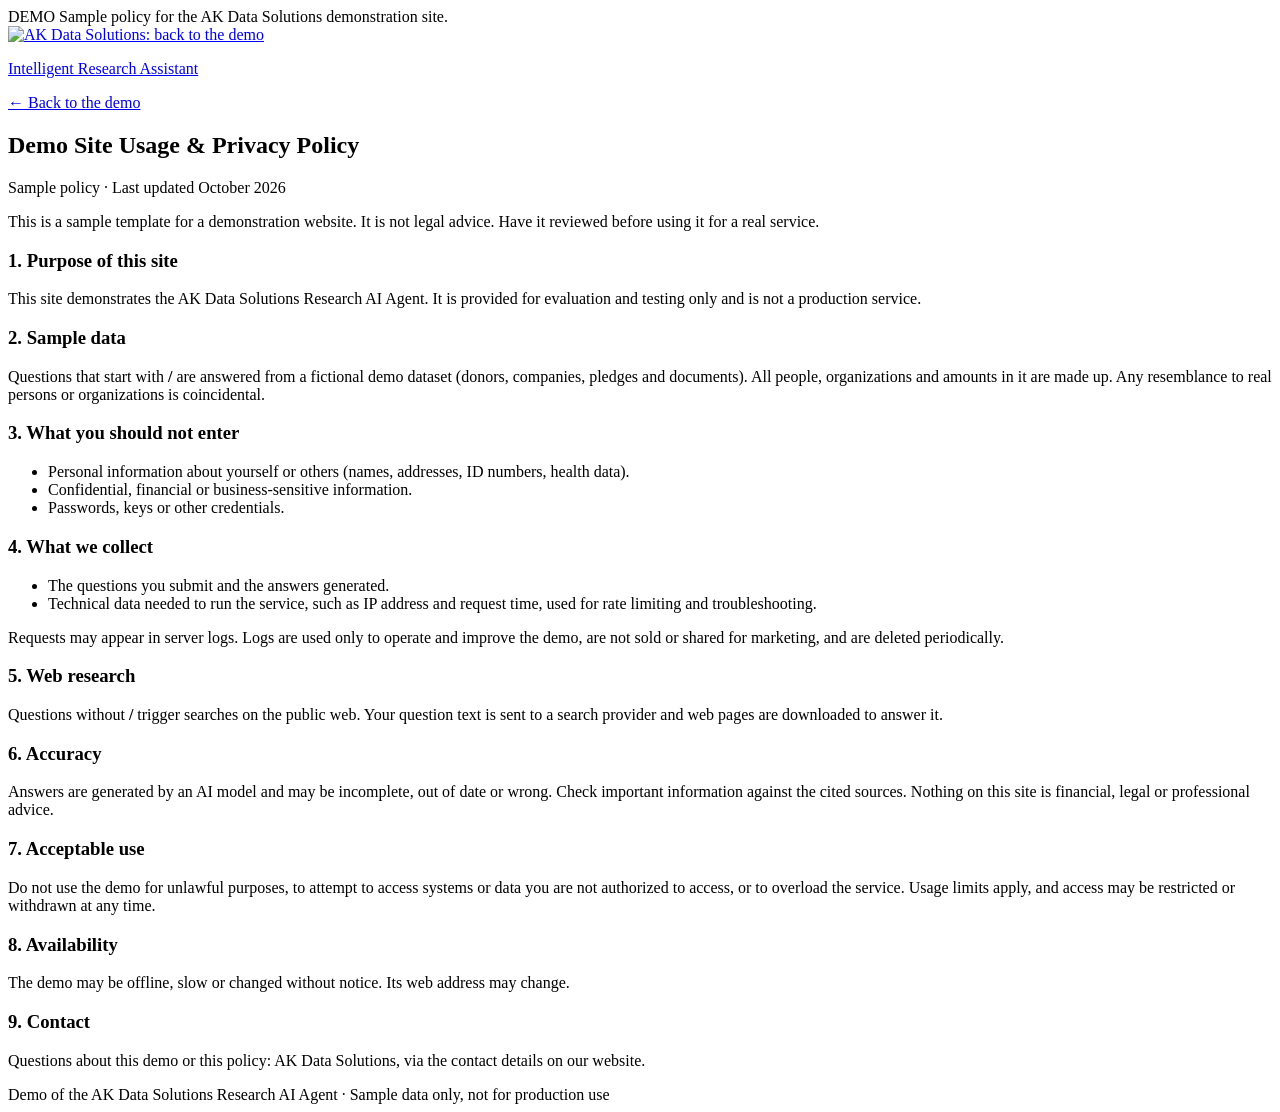
==== AK_AI_Agent/frontend/policy.html @ 365eece8 "Add Excel export, demo data, policy page and frontend updates" ====
<!DOCTYPE html>
<html lang="en">
<head>
    <meta charset="UTF-8">
    <meta name="viewport" content="width=device-width, initial-scale=1.0">
    <title>Demo Policy · AK Data Solutions</title>
    <link rel="stylesheet" href="/static/style.css">
</head>
<body>

    <div class="demo-banner" role="note">
        <span class="demo-badge">DEMO</span>
        <span>Sample policy for the AK Data Solutions demonstration site.</span>
    </div>

    <div class="app-shell">

        <header class="topbar">
            <a class="brand" href="/">
                <img class="brand-logo" src="/static/logo.png" alt="AK Data Solutions: back to the demo">
                <div><p>Intelligent Research Assistant</p></div>
            </a>
        </header>

        <main class="policy">

            <p><a href="/">← Back to the demo</a></p>

            <h2>Demo Site Usage &amp; Privacy Policy</h2>
            <p class="policy-meta">Sample policy · Last updated October 2026</p>

            <p class="policy-note">
                This is a sample template for a demonstration website. It is not legal advice.
                Have it reviewed before using it for a real service.
            </p>

            <h3>1. Purpose of this site</h3>
            <p>
                This site demonstrates the AK Data Solutions Research AI Agent. It is provided for
                evaluation and testing only and is not a production service.
            </p>

            <h3>2. Sample data</h3>
            <p>
                Questions that start with <strong>/</strong> are answered from a fictional demo dataset
                (donors, companies, pledges and documents). All people, organizations and amounts in it
                are made up. Any resemblance to real persons or organizations is coincidental.
            </p>

            <h3>3. What you should not enter</h3>
            <ul>
                <li>Personal information about yourself or others (names, addresses, ID numbers, health data).</li>
                <li>Confidential, financial or business-sensitive information.</li>
                <li>Passwords, keys or other credentials.</li>
            </ul>

            <h3>4. What we collect</h3>
            <ul>
                <li>The questions you submit and the answers generated.</li>
                <li>Technical data needed to run the service, such as IP address and request time,
                    used for rate limiting and troubleshooting.</li>
            </ul>
            <p>
                Requests may appear in server logs. Logs are used only to operate and improve the demo,
                are not sold or shared for marketing, and are deleted periodically.
            </p>

            <h3>5. Web research</h3>
            <p>
                Questions without <strong>/</strong> trigger searches on the public web. Your question
                text is sent to a search provider and web pages are downloaded to answer it.
            </p>

            <h3>6. Accuracy</h3>
            <p>
                Answers are generated by an AI model and may be incomplete, out of date or wrong. Check
                important information against the cited sources. Nothing on this site is financial,
                legal or professional advice.
            </p>

            <h3>7. Acceptable use</h3>
            <p>
                Do not use the demo for unlawful purposes, to attempt to access systems or data you are
                not authorized to access, or to overload the service. Usage limits apply, and access may
                be restricted or withdrawn at any time.
            </p>

            <h3>8. Availability</h3>
            <p>
                The demo may be offline, slow or changed without notice. Its web address may change.
            </p>

            <h3>9. Contact</h3>
            <p>
                Questions about this demo or this policy: AK Data Solutions, via the contact details on
                our website.
            </p>

        </main>

        <footer>
            Demo of the AK Data Solutions Research AI Agent · Sample data only, not for production use
        </footer>

    </div>

</body>
</html>
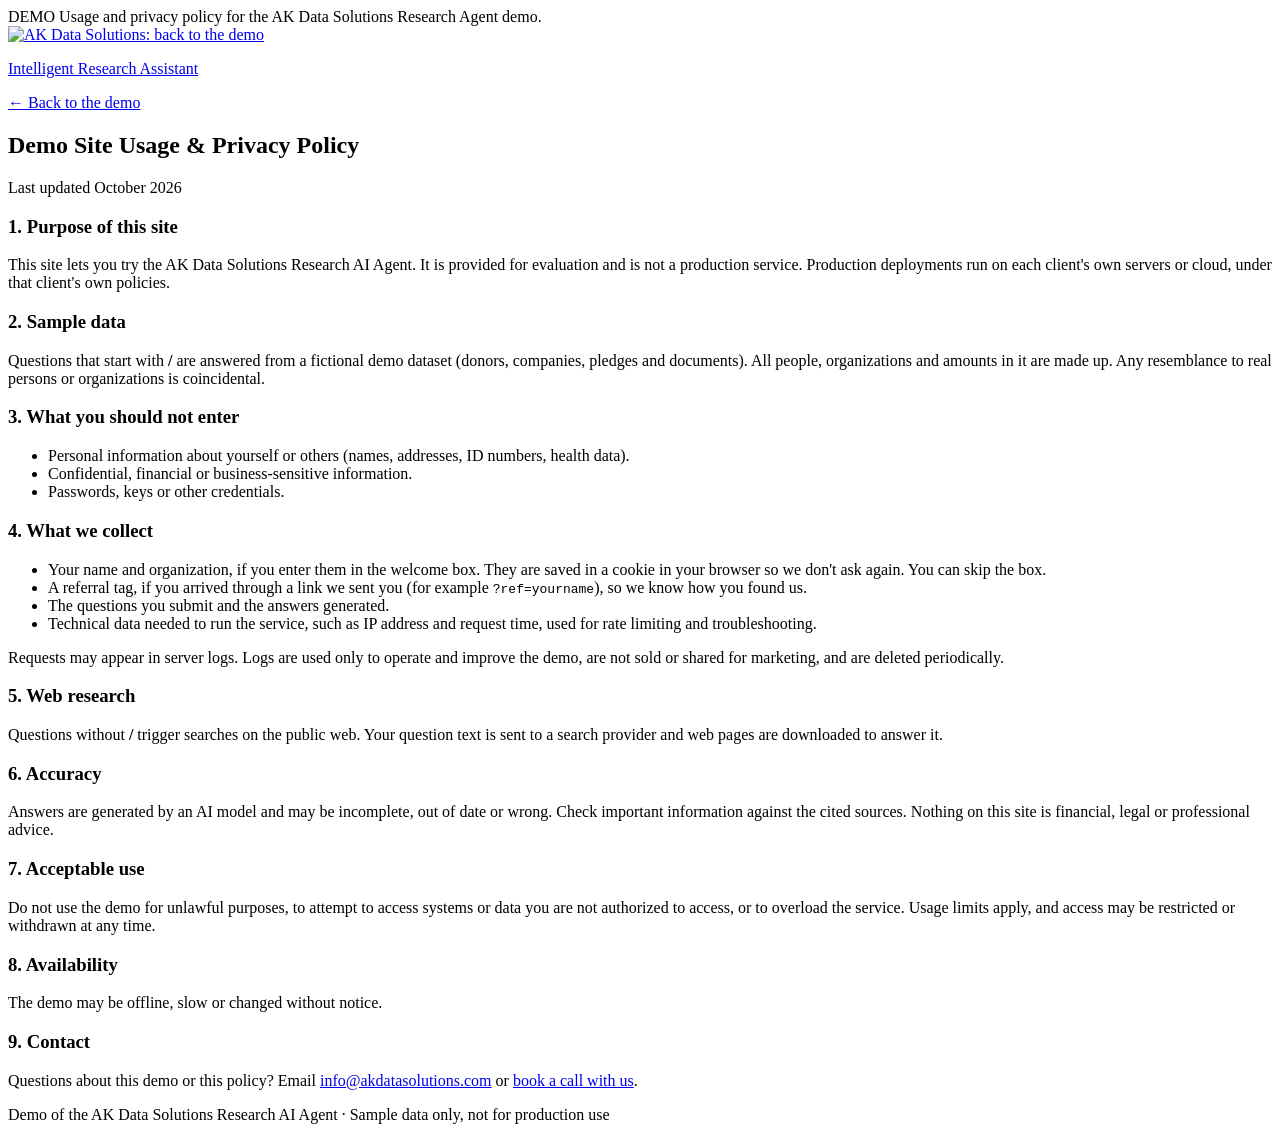
==== commit 503eea58: "v1.11.0: optional welcome box, personal links, real visitor IP - Optional "Who's trying the demo?" b" ====
--- a/AK_AI_Agent/frontend/policy.html
+++ b/AK_AI_Agent/frontend/policy.html
@@ -10,7 +10,7 @@
 
     <div class="demo-banner" role="note">
         <span class="demo-badge">DEMO</span>
-        <span>Sample policy for the AK Data Solutions demonstration site.</span>
+        <span>Usage and privacy policy for the AK Data Solutions Research Agent demo.</span>
     </div>
 
     <div class="app-shell">
@@ -27,17 +27,13 @@
             <p><a href="/">← Back to the demo</a></p>
 
             <h2>Demo Site Usage &amp; Privacy Policy</h2>
-            <p class="policy-meta">Sample policy · Last updated October 2026</p>
-
-            <p class="policy-note">
-                This is a sample template for a demonstration website. It is not legal advice.
-                Have it reviewed before using it for a real service.
-            </p>
+            <p class="policy-meta">Last updated October 2026</p>
 
             <h3>1. Purpose of this site</h3>
             <p>
-                This site demonstrates the AK Data Solutions Research AI Agent. It is provided for
-                evaluation and testing only and is not a production service.
+                This site lets you try the AK Data Solutions Research AI Agent. It is provided for
+                evaluation and is not a production service. Production deployments run on each
+                client's own servers or cloud, under that client's own policies.
             </p>
 
             <h3>2. Sample data</h3>
@@ -56,6 +52,10 @@
 
             <h3>4. What we collect</h3>
             <ul>
+                <li>Your name and organization, if you enter them in the welcome box. They are
+                    saved in a cookie in your browser so we don't ask again. You can skip the box.</li>
+                <li>A referral tag, if you arrived through a link we sent you
+                    (for example <code>?ref=yourname</code>), so we know how you found us.</li>
                 <li>The questions you submit and the answers generated.</li>
                 <li>Technical data needed to run the service, such as IP address and request time,
                     used for rate limiting and troubleshooting.</li>
@@ -87,13 +87,14 @@
 
             <h3>8. Availability</h3>
             <p>
-                The demo may be offline, slow or changed without notice. Its web address may change.
+                The demo may be offline, slow or changed without notice.
             </p>
 
             <h3>9. Contact</h3>
             <p>
-                Questions about this demo or this policy: AK Data Solutions, via the contact details on
-                our website.
+                Questions about this demo or this policy? Email
+                <a href="mailto:info@akdatasolutions.com">info@akdatasolutions.com</a>
+                or <a href="https://akdatasolutions.com/contact">book a call with us</a>.
             </p>
 
         </main>
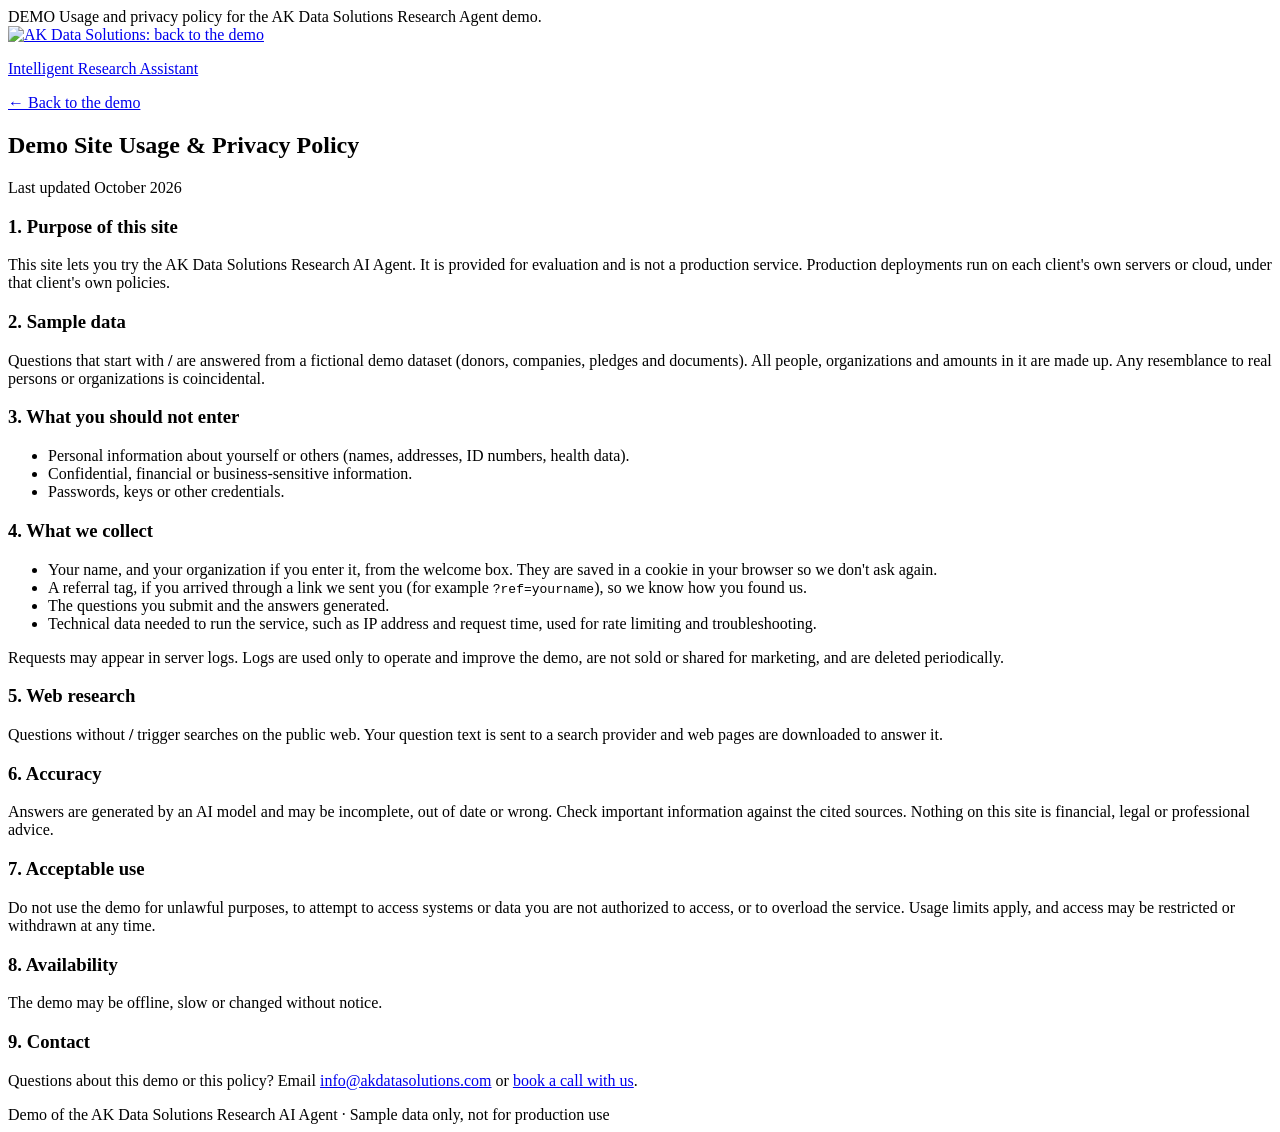
==== commit 64d02b8a: "v1.11.1: welcome box requires a name (Skip removed) People who used Skip in v1.11.0 are asked once m" ====
--- a/AK_AI_Agent/frontend/policy.html
+++ b/AK_AI_Agent/frontend/policy.html
@@ -52,8 +52,8 @@
 
             <h3>4. What we collect</h3>
             <ul>
-                <li>Your name and organization, if you enter them in the welcome box. They are
-                    saved in a cookie in your browser so we don't ask again. You can skip the box.</li>
+                <li>Your name, and your organization if you enter it, from the welcome box. They are
+                    saved in a cookie in your browser so we don't ask again.</li>
                 <li>A referral tag, if you arrived through a link we sent you
                     (for example <code>?ref=yourname</code>), so we know how you found us.</li>
                 <li>The questions you submit and the answers generated.</li>
